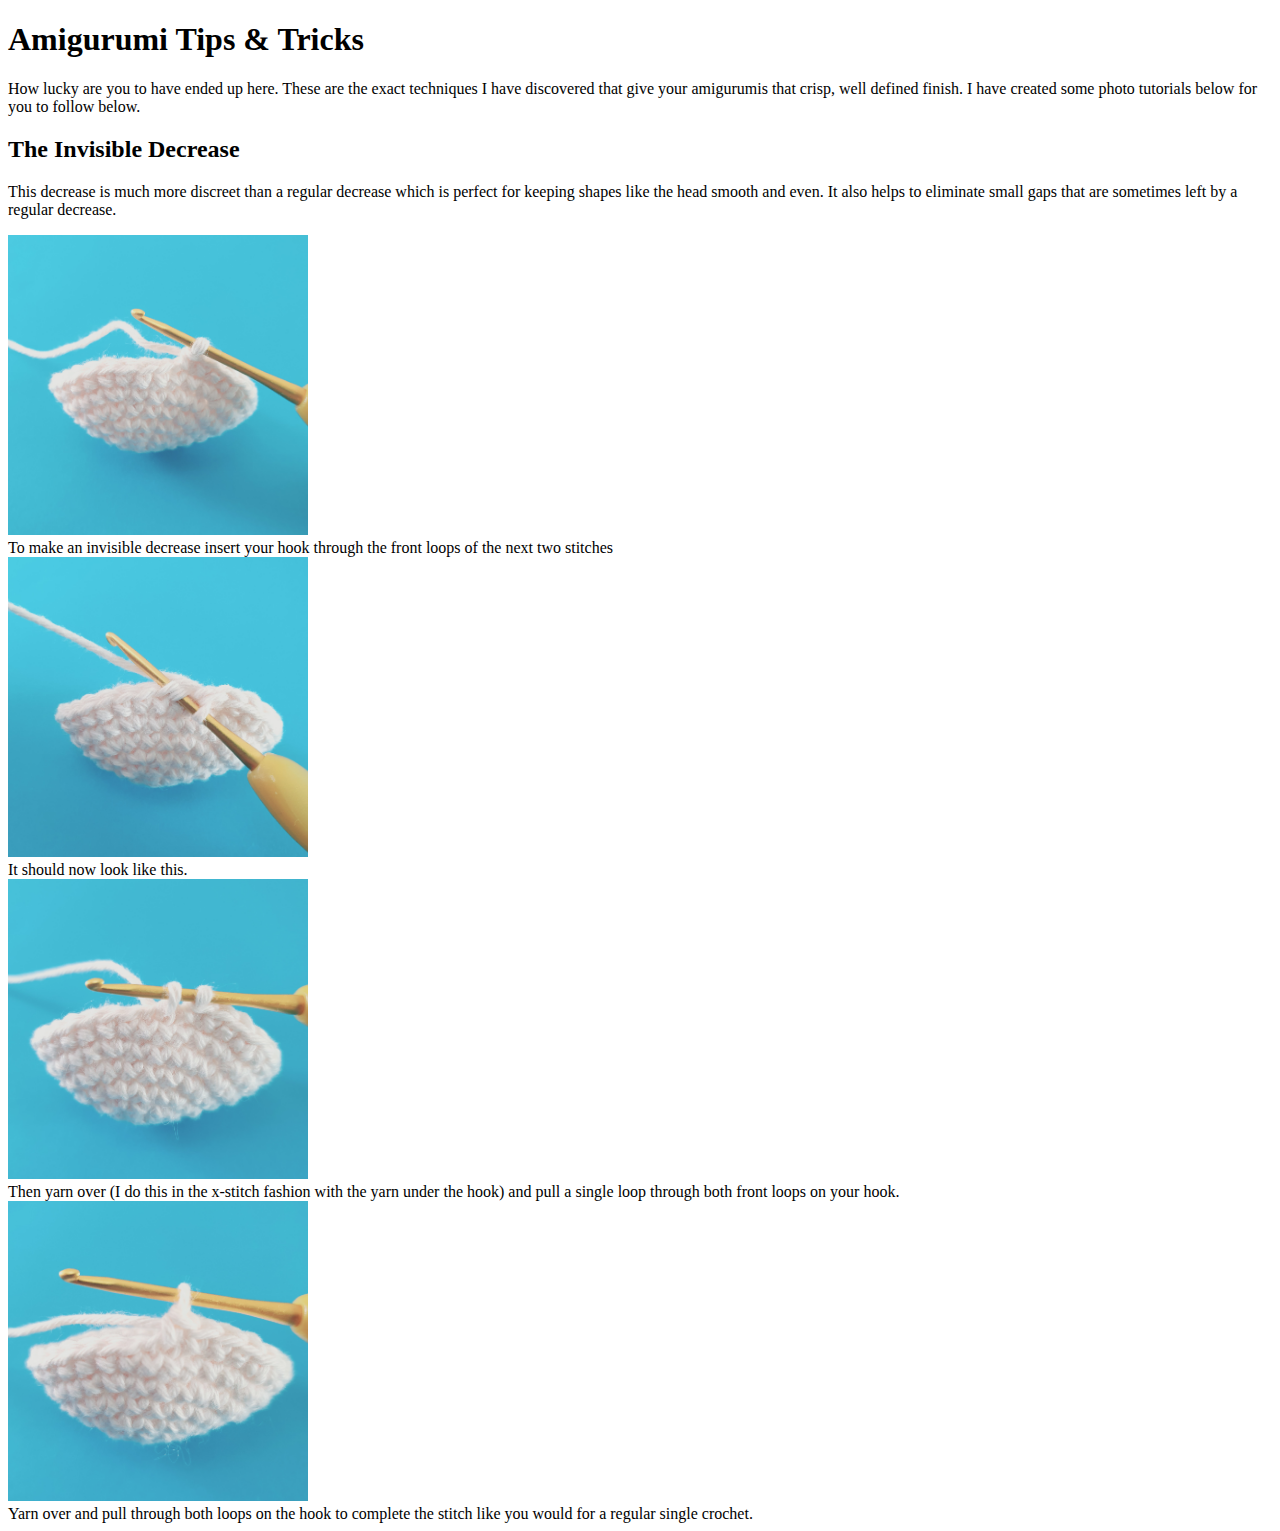
==== tutorials.html @ e1230379 "Created tutorials html, added basic text and images. Created images to use for tutorials." ====
<!DOCTYPE html>

<html lang="en">

<head>
    <meta charset="utf-8">
    <title>Stitch Em Smitten</title>
    <link rel="stylesheet" href="styles2.css">
    <link rel="preconnect" href="https://fonts.googleapis.com">
    <link rel="preconnect" href="https://fonts.gstatic.com" crossorigin>
    <link href="https://fonts.googleapis.com/css2?family=Open+Sans:wght@300;400;700;800&display=swap" rel="stylesheet">
</head>

<body>
    <h1>Amigurumi Tips & Tricks</h1>
    <p>How lucky are you to have ended up here. These are the exact techniques I have discovered that give your amigurumis that crisp, well defined finish. I have created some photo tutorials below for you to follow below.</p>
    
    <div class="inv-dec">
        <h2>The Invisible Decrease</h2>
        <p>This decrease is much more discreet than a regular decrease which is perfect for keeping shapes like the head smooth and even. It also helps to eliminate small gaps that are sometimes left by a regular decrease.</p>
            <img src="./images/inv-dec/20210515_175945.jpg" alt="a close up picture of the first step in making an invisible decrease with cream yarn on a bright blue background">
            <div class="inv-dec-text">To make an invisible decrease insert your hook through the front loops of the next two stitches</div>
            <img src="./images/inv-dec/20210515_180026.jpg" alt="a close up picture of a crochet hook placed through the front loops of the next two stitches">
            <div class="inv-dec-text">It should now look like this.</div>
            <img src="./images/inv-dec/20210515_180039.jpg" alt="a close up picture of two loops on a crochet hook">
            <div class="inv-dec-text">Then yarn over (I do this in the x-stitch fashion with the yarn under the hook) and pull a single loop through both front loops on your hook.</div>
            <img src="./images/inv-dec/20210515_180049.jpg" alt="a close up picture of a completed decrease stitch">
            <div class="inv-dec-text">Yarn over and pull through both loops on the hook to complete the stitch like you would for a regular single crochet.</div>
    </div>
</body>
---- styles2.css ----
img {
    width: 300px;
}
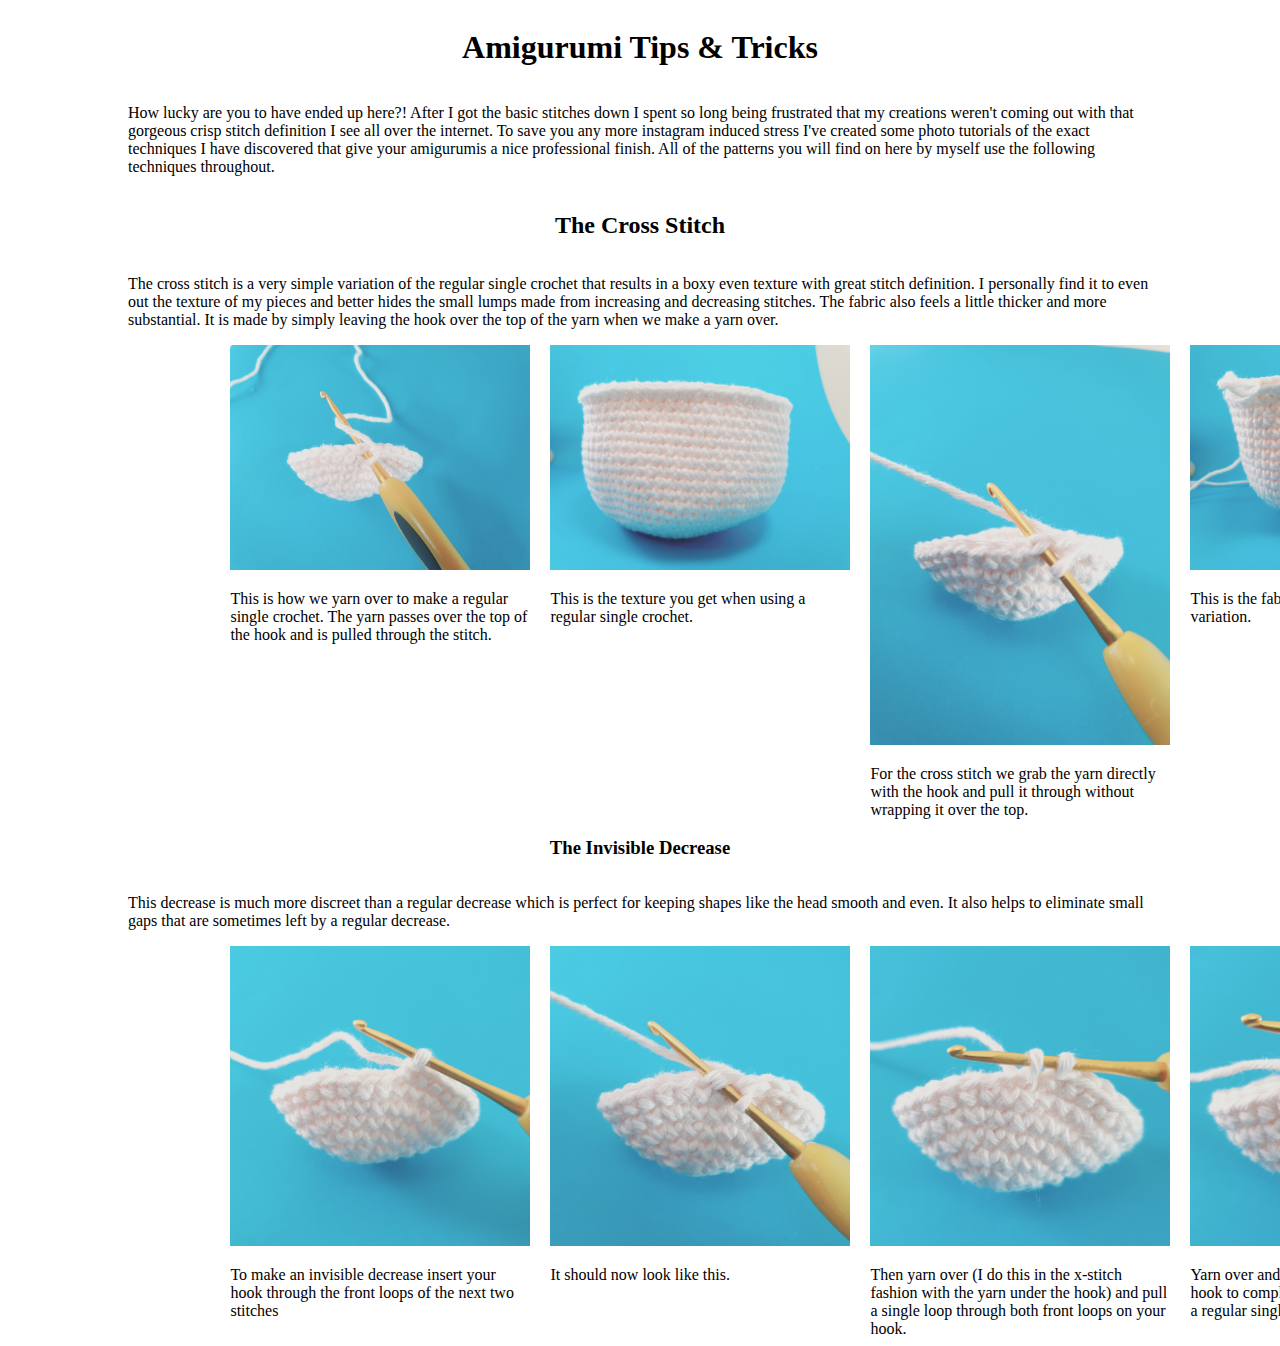
==== commit b30a627d: "Add more tutorial steps to html and basic css styling." ====
--- a/tutorials.html
+++ b/tutorials.html
@@ -12,19 +12,60 @@
 </head>
 
 <body>
+
     <h1>Amigurumi Tips & Tricks</h1>
-    <p>How lucky are you to have ended up here. These are the exact techniques I have discovered that give your amigurumis that crisp, well defined finish. I have created some photo tutorials below for you to follow below.</p>
+
+    <div class="intro">
+    <p>How lucky are you to have ended up here?! After I got the basic stitches down I spent so long being frustrated that my creations weren't coming out with that gorgeous crisp stitch definition I see all over the internet. To save you any more instagram induced stress I've created some photo tutorials of the exact techniques I have discovered that give your amigurumis a nice professional finish. All of the patterns you will find on here by myself use the following techniques throughout.</p>
+    </div>
     
+    <h2>The Cross Stitch</h2>
+    <p>The cross stitch is a very simple variation of the regular single crochet that results in a boxy even texture with great stitch definition. I personally find it to even out the texture of my pieces and better hides the small lumps made from increasing and decreasing stitches. The fabric also feels a little thicker and more substantial. It is made by simply leaving the hook over the top of the yarn when we make a yarn over.</p>
+    <div class="x-stitch">
+        <div class="tutorial-step-box">
+            <img src="./images/x-stitch/20210515_175900.jpg" alt="a close up picture of a completed decrease stitch">
+            <div class="tutorial-text">This is how we yarn over to make a regular single crochet. The yarn passes over the top of the hook and is pulled through the stitch.</div>
+        </div> 
+        <div class="tutorial-step-box">
+            <img src="./images/x-stitch/20210517_203431.jpg" alt="a close up picture of a completed decrease stitch">
+            <div class="tutorial-text">This is the texture you get when using a regular single crochet.</div>
+        </div>   
+        <div class="tutorial-step-box">
+            <img src="./images/x-stitch/20210515_180221.jpg" alt="a close up picture of a completed decrease stitch">
+            <div class="tutorial-text">For the cross stitch we grab the yarn directly with the hook and pull it through without wrapping it over the top.</div>
+        </div>
+        <div class="tutorial-step-box">
+            <img src="./images/x-stitch/20210517_203448.jpg" alt="a close up picture of a completed decrease stitch">
+            <div class="tutorial-text">This is the fabric made using the cross stitch variation.</div>
+        </div>  
+    </div>
+
+
+    <h3>The Invisible Decrease</h3>
+    <p>This decrease is much more discreet than a regular decrease which is perfect for keeping shapes like the head smooth and even. It also helps to eliminate small gaps that are sometimes left by a regular decrease.</p>
     <div class="inv-dec">
-        <h2>The Invisible Decrease</h2>
-        <p>This decrease is much more discreet than a regular decrease which is perfect for keeping shapes like the head smooth and even. It also helps to eliminate small gaps that are sometimes left by a regular decrease.</p>
-            <img src="./images/inv-dec/20210515_175945.jpg" alt="a close up picture of the first step in making an invisible decrease with cream yarn on a bright blue background">
-            <div class="inv-dec-text">To make an invisible decrease insert your hook through the front loops of the next two stitches</div>
-            <img src="./images/inv-dec/20210515_180026.jpg" alt="a close up picture of a crochet hook placed through the front loops of the next two stitches">
-            <div class="inv-dec-text">It should now look like this.</div>
-            <img src="./images/inv-dec/20210515_180039.jpg" alt="a close up picture of two loops on a crochet hook">
-            <div class="inv-dec-text">Then yarn over (I do this in the x-stitch fashion with the yarn under the hook) and pull a single loop through both front loops on your hook.</div>
-            <img src="./images/inv-dec/20210515_180049.jpg" alt="a close up picture of a completed decrease stitch">
-            <div class="inv-dec-text">Yarn over and pull through both loops on the hook to complete the stitch like you would for a regular single crochet.</div>
+        <div class="tutorial-step-box">
+                <img src="./images/inv-dec/20210515_175945.jpg" alt="a close up picture of the first step in making an invisible decrease with cream yarn on a bright blue background">
+                <div class="tutorial-text">To make an invisible decrease insert your hook through the front loops of the next two stitches</div>
+        </div>
+        <div class="tutorial-step-box">
+                <img src="./images/inv-dec/20210515_180026.jpg" alt="a close up picture of a crochet hook placed through the front loops of the next two stitches">
+                <div class="tutorial-text">It should now look like this.</div>
+        </div>
+        <div class="tutorial-step-box">
+                <img src="./images/inv-dec/20210515_180039.jpg" alt="a close up picture of two loops on a crochet hook">
+                <div class="tutorial-text">Then yarn over (I do this in the x-stitch fashion with the yarn under the hook) and pull a single loop through both front loops on your hook.</div>
+        </div>
+        <div class="tutorial-step-box">
+                <img src="./images/inv-dec/20210515_180049.jpg" alt="a close up picture of a completed decrease stitch">
+                <div class="tutorial-text">Yarn over and pull through both loops on the hook to complete the stitch like you would for a regular single crochet.</div>
+        </div>
     </div>
+
+  
+    
+
+    </div>
+
+
 </body>--- a/styles2.css
+++ b/styles2.css
@@ -1,3 +1,44 @@
+body {
+    display: flex;
+    flex-direction: column;
+    max-width: 80%;
+    align-items: center;
+    margin-left: auto;
+    margin-right: auto;
+}
+
+.intro {
+
+}
+
+.inv-dec {
+    display: flex;
+    flex-direction: row;
+    justify-content: space-around;
+    max-width: 80%;
+    gap: 20px;  
+}
+
+.x-stitch {
+    display: flex;
+    flex-direction: row;
+    justify-content: space-around;
+    max-width: 80%;
+    gap: 20px;  
+}
+
+
+.tutorial-step-box {
+    display: flex;
+    flex-direction: column;
+    max-width: 300px;
+    gap: 20px;
+}
+
+.tutorial-text {
+    text-align: left;
+}
+
 img {
     width: 300px;
 }